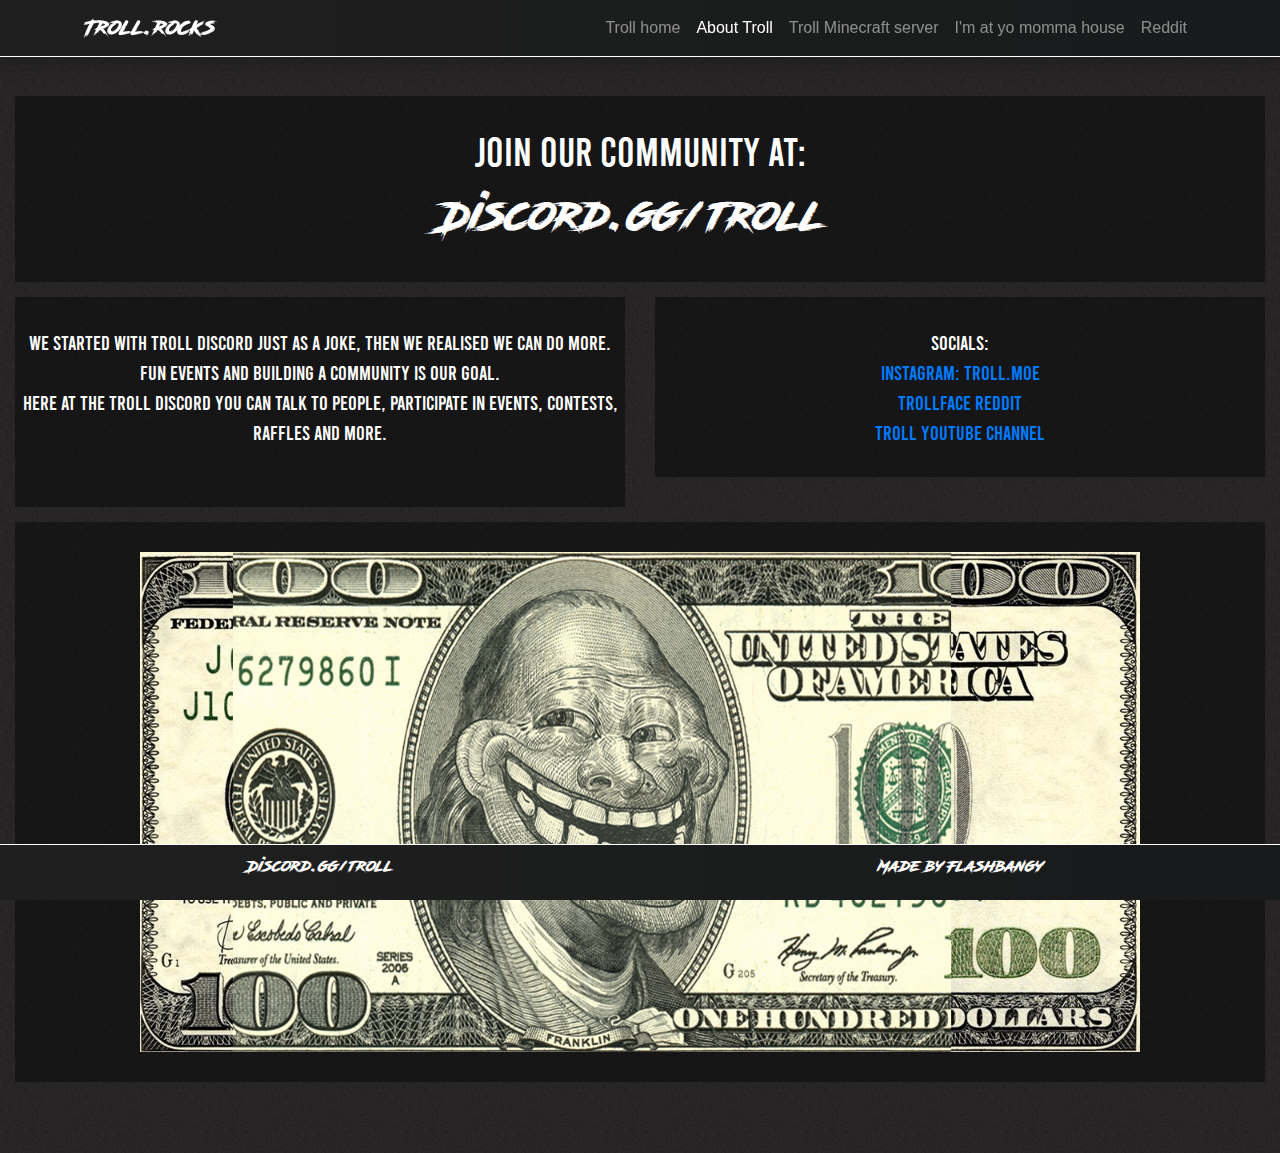
==== about.html @ 3d5b34c1 "bruh commit" ====
<!DOCTYPE html>
<html lang="en">
<head>
    <link rel="stylesheet" href="css/custom.css">
    <link rel="stylesheet" href="css/bootstrap.min.css">
   <script src="/js/jquery.slim.min.js"></script>
   <script src="/js/bootstrap.bundle.min.js"></script>
  <!-- <script src="/js/cursor.js"></script> --> 

    <meta name="theme-color" content="#212529">
    <meta charset="UTF-8">
    <meta name="viewport" content="width=device-width, initial-scale=1.0">
    <link rel="shortcut icon" href="https://cdn.discordapp.com/attachments/704473936368238592/751508022886531132/icon.png" />
    <title>Trolled</title>
</head>

<body>
    <header id="site-header" >    
        <nav class="navbar navbar-expand-lg navbar-dark  shadow fixed-top" >
            <div class="container" >
              <a class="navbar-brand" href="index.html">Troll.rocks</a>
              <button class="navbar-toggler" type="button" data-toggle="collapse" data-target="#navbarResponsive" aria-controls="navbarResponsive" aria-expanded="false" aria-label="Toggle navigation">
                    <span class="navbar-toggler-icon"></span>
                  </button>
              <div class="collapse navbar-collapse" id="navbarResponsive">
                <ul class="navbar-nav ml-auto">
                  <li class="nav-item ">
                    <a class="nav-link" href="index.html">Troll home</a>
                  </li>
                  <li class="nav-item active">
                    <a class="nav-link" href="about.html">About Troll</a>
                  </li>
                  <li class="nav-item">
                    <a class="nav-link" href="minecraft.html">Troll Minecraft server</a>
                  </li>
                  <li class="nav-item">
                    <a class="nav-link" href="https://cdn.discordapp.com/attachments/704473936368238592/751142157024231475/atzomamas.webm">I'm at yo momma house</a>
                  </li>
                  <li class="nav-item">
                    <a class="nav-link" href="https://www.reddit.com/r/trollface/">Reddit</a>
                  </li>
                </ul>
              </div>
            </div>
          </nav>
    </header>

    <container>
        <main>
            <div class="row">
              <div class="col-md-12" style="padding:0px;padding-bottom:40px">
                <div class="mchead"> 
                  <h1 class="mcheadder">
                      
                  </h1>
                </div>
                </div>
                    <div class="col-md-12">
                      <div class="maintext">
                        <h1>Join our community at:</h1>
                        <a class="navbar-brand" style="font-size: 40px;" href="https://www.discord.gg/Troll">Discord.gg/troll</a>
                    </div>
                    </div>
                    <div class="col-md-6">
                        <div class="maintext">
                            We started with troll discord just as a joke,
                            then we realised we can do more.
                            <br>
                            Fun events and building a community is our goal.
                            <br>
                            Here at the troll discord you can talk to people, 
                            participate in events, contests, raffles and more. 
                            <br>
                            <br>
                        </div>
                    </div>
                    <div class="col-md-6">
                        <div class="maintext">
                          Socials:
                          <br>
                          <a href="https://www.instagram.com/troll.moe/?hl=nl">Instagram: troll.moe</a>
                          <br>
                          <a href="https://www.reddit.com/r/trollface">Trollface reddit</a>
                          <br>
                          <a href="https://www.youtube.com/channel/UC2pxNZoUUzxwxjNFTaj9Mng">Troll youtube channel</a>
                          <br>
                        </div>
                    </div>
                    <div class="col-md-12">
                      <div class="maintext">
                        <img src="/img/trollar.png"  alt="Arena" height="500px" width="80%">
                      </div>
                  </div>
                </div>
             </div>
        </main>
    </container>

    <footer id="site-footer" >
      <div class="row" style="padding-top: 10px!important;">
        <div class="col-md-6" >
          <a class="footer-brand"  href="https://www.discord.gg/Troll">Discord.gg/troll</a>
        </div>
        <div class="col-md-6">
          <a class="footer-brand"  href="https://twitter.com/Flashbangy"> Made by Flashbangy</a>
        </div>
      </div>
    </footer>
</body>
</html>
---- css/custom.css ----
.container {
      width: 100%;
      height: 100%;
  }
  main {
      padding-top: 56px;
          width: 100%;
          height: 100%;
          padding-bottom: 56px;
  }
  .troll {
      display: block;
      margin-left: auto;
      margin-right: auto;
      width: 50%;
  }
  .masthead {
  font-family: RoadRage !important;
    height: 50px;
    min-height: 500px;
    background-size: cover;
    background-position: center;
    background-repeat: no-repeat;
  }
  #site-footer {
    color: white;
    margin-top: 150px;
    width: 100%;
    height: 56px;
    background-color: #181a1b;
  }
  .nalian{
      margin-top: 56px;
  }
  body {
    background-image: url('/img/download.png');
    height:100%;
    width: 100%;

  }
  footer{
    border-top: 1px solid white;
    font-family: RoadRage !important;
    position: fixed;
    left: 0;
    bottom: 0;
    width: 100%;
    background: linear-gradient(to right, #1F1F1F, #181a1b);
    color: white;
    text-align: center;
  }
  .navbar{
    border-bottom: 1px solid white;
    background: linear-gradient(to right, #1F1F1F, #181a1b);
  }
  .row{
    margin: 0px !important;

  }
  .mchead{

  }
  @font-face {
    font-family: RoadRage;
    src: url('/font/Road_Rage.otf');
  }
  @font-face {
    font-family: Bebas;
    src: url('/font/Bebas-Regular.otf');
  }
  .mcheadder{
    font-family: RoadRage !important;
    position: absolute;
    top: 50%;
    left: 50%;
    transform: translate(-50%, -50%);
    color: white;
  }
  .maintext{

    text-align: center;
    color:white;
    font-size: 20px !important;
    font-family: Bebas !important;
    background-color:rgba(0, 0, 0, 0.4);
    padding-top: 30px;
    padding-bottom: 30px;
    margin-bottom: 15px;
    
  }

  .navbar-brand{
    font-family: RoadRage !important;
    color:white!important;
  }
  .footer-brand{
    font-size: 15px!important;
    color:white!important;
    padding: 5px!important;
  }
  .discordlink{
    font-family: RoadRage !important;
    color:white!important;
    font-size: 20px!important;
  }
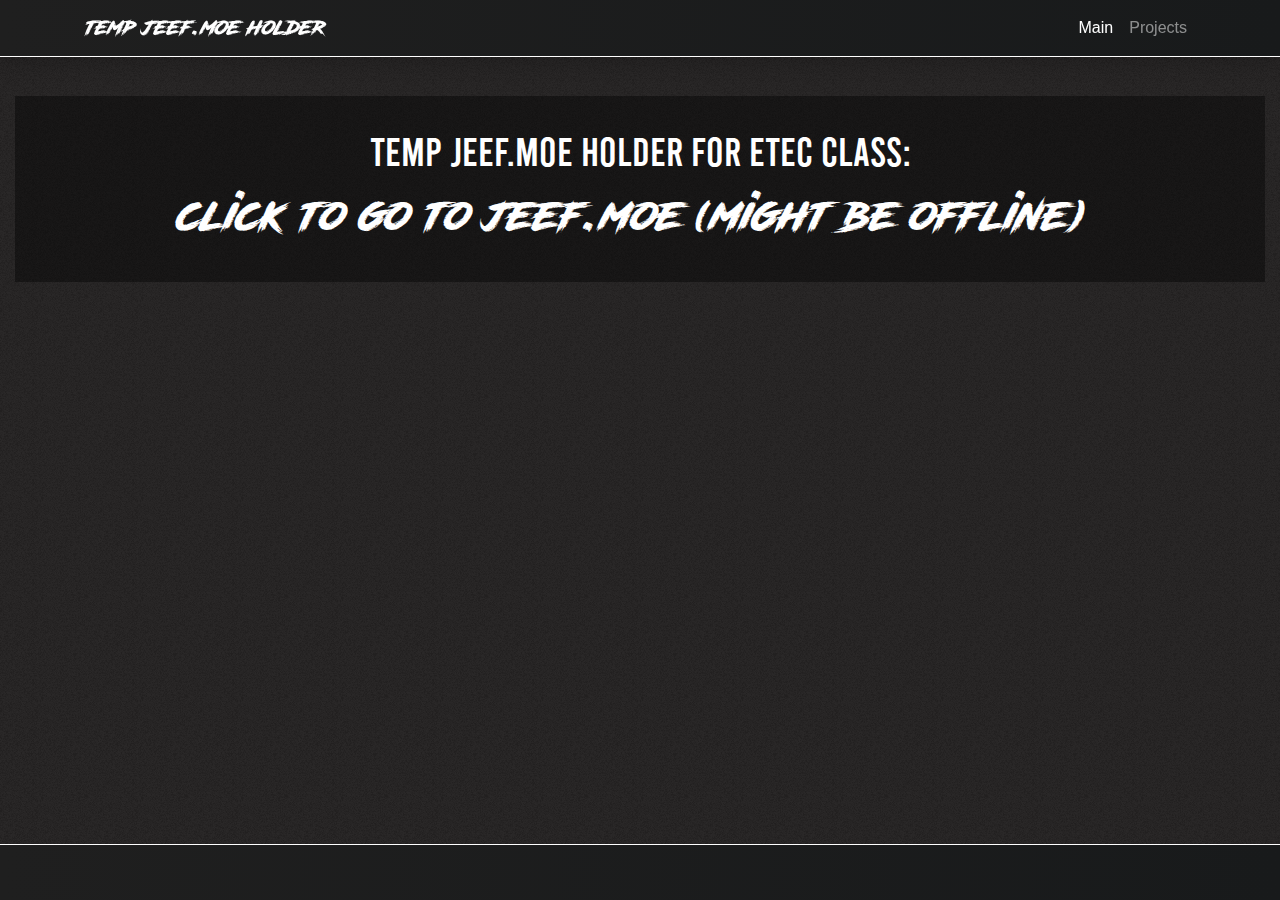
==== commit f51996df: "pushed from origin" ====
--- a/about.html
+++ b/about.html
@@ -15,35 +15,26 @@
 </head>
 
 <body>
-    <header id="site-header" >    
-        <nav class="navbar navbar-expand-lg navbar-dark  shadow fixed-top" >
-            <div class="container" >
-              <a class="navbar-brand" href="index.html">Troll.rocks</a>
-              <button class="navbar-toggler" type="button" data-toggle="collapse" data-target="#navbarResponsive" aria-controls="navbarResponsive" aria-expanded="false" aria-label="Toggle navigation">
-                    <span class="navbar-toggler-icon"></span>
-                  </button>
-              <div class="collapse navbar-collapse" id="navbarResponsive">
-                <ul class="navbar-nav ml-auto">
-                  <li class="nav-item ">
-                    <a class="nav-link" href="index.html">Troll home</a>
-                  </li>
-                  <li class="nav-item active">
-                    <a class="nav-link" href="about.html">About Troll</a>
-                  </li>
-                  <li class="nav-item">
-                    <a class="nav-link" href="minecraft.html">Troll Minecraft server</a>
-                  </li>
-                  <li class="nav-item">
-                    <a class="nav-link" href="https://cdn.discordapp.com/attachments/704473936368238592/751142157024231475/atzomamas.webm">I'm at yo momma house</a>
-                  </li>
-                  <li class="nav-item">
-                    <a class="nav-link" href="https://www.reddit.com/r/trollface/">Reddit</a>
-                  </li>
-                </ul>
-              </div>
-            </div>
-          </nav>
-    </header>
+  <header id="site-header" >    
+    <nav class="navbar navbar-expand-lg navbar-dark  shadow fixed-top" >
+        <div class="container" >
+          <a class="navbar-brand" href="index.html">temp jeef.moe holder</a>
+          <button class="navbar-toggler" type="button" data-toggle="collapse" data-target="#navbarResponsive" aria-controls="navbarResponsive" aria-expanded="false" aria-label="Toggle navigation">
+                <span class="navbar-toggler-icon"></span>
+              </button>
+          <div class="collapse navbar-collapse" id="navbarResponsive">
+            <ul class="navbar-nav ml-auto">
+              <li class="nav-item active">
+                <a class="nav-link" href="index.html">Main</a>
+              </li>
+              <li class="nav-item">
+                <a class="nav-link" href="about.html">Projects</a>
+              </li>
+            </ul>
+          </div>
+        </div>
+      </nav>
+</header>
 
     <container>
         <main>
@@ -57,39 +48,13 @@
                 </div>
                     <div class="col-md-12">
                       <div class="maintext">
-                        <h1>Join our community at:</h1>
-                        <a class="navbar-brand" style="font-size: 40px;" href="https://www.discord.gg/Troll">Discord.gg/troll</a>
+                        <h1>Temp jeef.moe holder for ETEC class:</h1>
+                        <a class="navbar-brand" style="font-size: 40px;" href="jeef.moe">click to go to jeef.moe (might be offline)</a>
                     </div>
                     </div>
                     <div class="col-md-6">
-                        <div class="maintext">
-                            We started with troll discord just as a joke,
-                            then we realised we can do more.
-                            <br>
-                            Fun events and building a community is our goal.
-                            <br>
-                            Here at the troll discord you can talk to people, 
-                            participate in events, contests, raffles and more. 
-                            <br>
-                            <br>
-                        </div>
-                    </div>
-                    <div class="col-md-6">
-                        <div class="maintext">
-                          Socials:
-                          <br>
-                          <a href="https://www.instagram.com/troll.moe/?hl=nl">Instagram: troll.moe</a>
-                          <br>
-                          <a href="https://www.reddit.com/r/trollface">Trollface reddit</a>
-                          <br>
-                          <a href="https://www.youtube.com/channel/UC2pxNZoUUzxwxjNFTaj9Mng">Troll youtube channel</a>
-                          <br>
-                        </div>
                     </div>
                     <div class="col-md-12">
-                      <div class="maintext">
-                        <img src="/img/trollar.png"  alt="Arena" height="500px" width="80%">
-                      </div>
                   </div>
                 </div>
              </div>
@@ -98,12 +63,7 @@
 
     <footer id="site-footer" >
       <div class="row" style="padding-top: 10px!important;">
-        <div class="col-md-6" >
-          <a class="footer-brand"  href="https://www.discord.gg/Troll">Discord.gg/troll</a>
-        </div>
-        <div class="col-md-6">
-          <a class="footer-brand"  href="https://twitter.com/Flashbangy"> Made by Flashbangy</a>
-        </div>
+    
       </div>
     </footer>
 </body>
